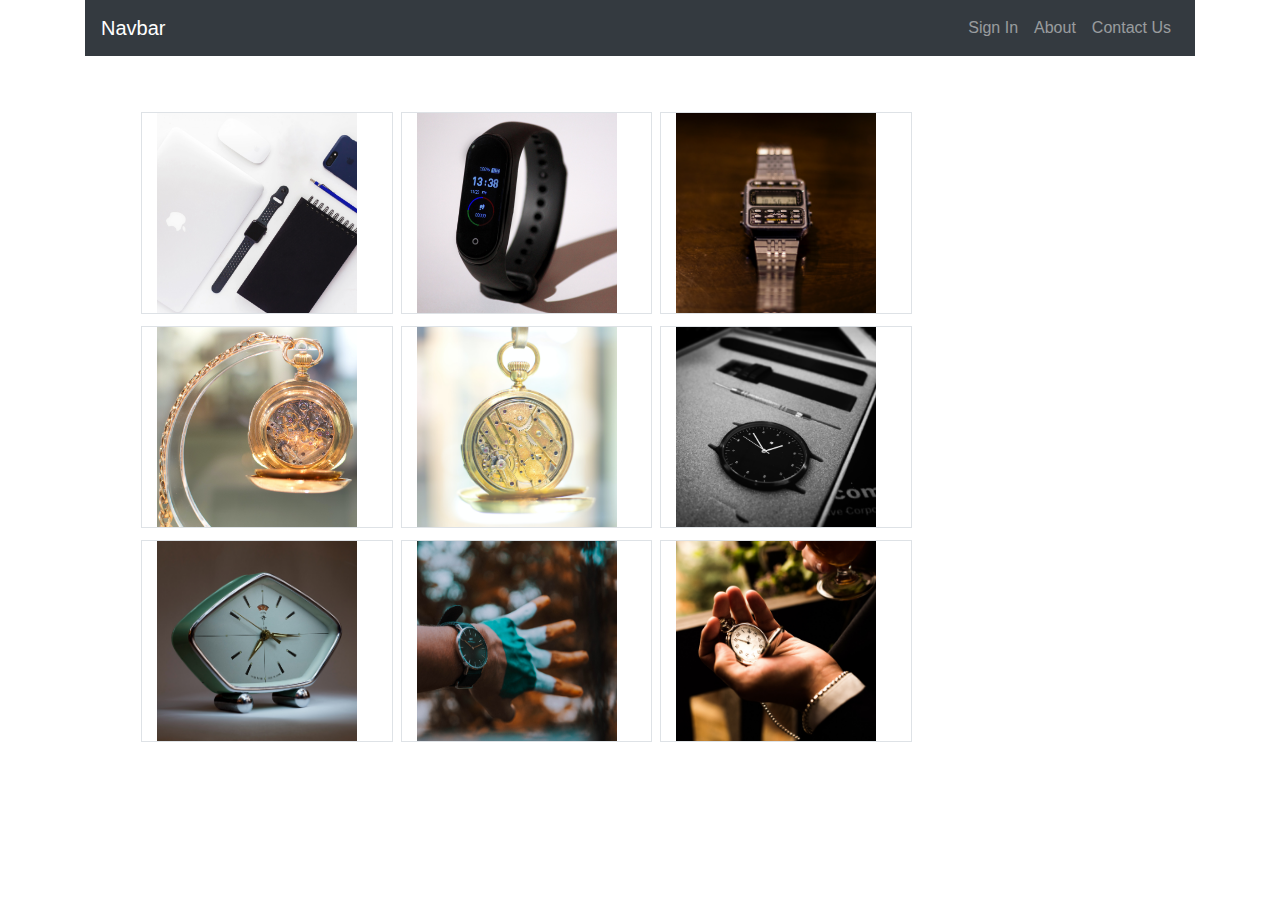
==== product.html @ 45e889b8 "initial-changes" ====
<!-- https://getbootstrap.com/docs/4.5/utilities/colors/ -->
<!DOCTYPE html>
<html lang="en">
  <head>
    <meta charset="UTF-8" />
    <meta name="viewport" content="width=device-width, initial-scale=1.0" />

    <link
      rel="stylesheet"
      href="https://stackpath.bootstrapcdn.com/bootstrap/4.5.2/css/bootstrap.min.css"
      integrity="sha384-JcKb8q3iqJ61gNV9KGb8thSsNjpSL0n8PARn9HuZOnIxN0hoP+VmmDGMN5t9UJ0Z"
      crossorigin="anonymous"
    />

    <link rel="stylesheet" href="styles.css" />
    <style>
      img {
        width: 200px;
        height: 200px;
      }
    </style>
  </head>
  <body>
    <div class="container">
      <nav class="navbar navbar-expand-lg navbar-dark bg-dark sticky-top">
        <a class="navbar-brand" href="#">Navbar</a>
        <button
          class="navbar-toggler"
          type="button"
          data-toggle="collapse"
          data-target="#navbarNavDropdown"
          aria-controls="navbarNavDropdown"
          aria-expanded="false"
          aria-label="Toggle navigation"
        >
          <span class="navbar-toggler-icon"></span>
        </button>
        <div class="collapse navbar-collapse" id="navbarNavDropdown">
          <ul class="navbar-nav ml-auto">
            <li class="nav-item">
              <a class="nav-link" href="#">Sign In</a>
            </li>
            <li class="nav-item">
              <a class="nav-link" href="#">About</a>
            </li>
            <li class="nav-item">
              <a class="nav-link" href="#">Contact Us</a>
            </li>
          </ul>
        </div>
      </nav>
      <div class="container p-5" id="product-section">
        <div class="row m-1" id="row1">
          <div class="col-md-3 border m-1">
            <img src="./img/product1.jpg" alt="Italian Trulli" />
          </div>
          <div class="col-md-3 border m-1">
            <img src="./img/product2.jpg" alt="Italian Trulli" />
          </div>
          <div class="col-md-3 border m-1">
            <img src="/img/product3.jpg" alt="Italian Trulli" />
          </div>
        </div>
        <div class="row m-1">
          <div class="col-md-3 border m-1">
            <img src="./img/product4.jpg" alt="Italian Trulli" />
          </div>
          <div class="col-md-3 border m-1">
            <img src="./img/product5.jpg" alt="Italian Trulli" />
          </div>
          <div class="col-md-3 border m-1">
            <img src="./img/product6.jpg" alt="Italian Trulli" />
          </div>
        </div>
        <div class="row m-1">
          <div class="col-md-3 border m-1">
            <img src="./img/product7.jpg" alt="Italian Trulli" />
          </div>
          <div class="col-md-3 border m-1">
            <img src="./img/product8.jpg" alt="Italian Trulli" />
          </div>
          <div class="col-md-3 border m-1">
            <img src="./img/product9.jpg" alt="Italian Trulli" />
          </div>
        </div>
        <!-- end row -->
      </div>
    </div>
    <script
      src="https://code.jquery.com/jquery-3.5.1.slim.min.js"
      integrity="sha384-DfXdz2htPH0lsSSs5nCTpuj/zy4C+OGpamoFVy38MVBnE+IbbVYUew+OrCXaRkfj"
      crossorigin="anonymous"
    ></script>
    <script
      src="https://cdn.jsdelivr.net/npm/popper.js@1.16.1/dist/umd/popper.min.js"
      integrity="sha384-9/reFTGAW83EW2RDu2S0VKaIzap3H66lZH81PoYlFhbGU+6BZp6G7niu735Sk7lN"
      crossorigin="anonymous"
    ></script>
    <script
      src="https://stackpath.bootstrapcdn.com/bootstrap/4.5.2/js/bootstrap.min.js"
      integrity="sha384-B4gt1jrGC7Jh4AgTPSdUtOBvfO8shuf57BaghqFfPlYxofvL8/KUEfYiJOMMV+rV"
      crossorigin="anonymous"
    ></script>
  </body>
</html>
---- styles.css ----
/* .card {
  width: 500px;
} */
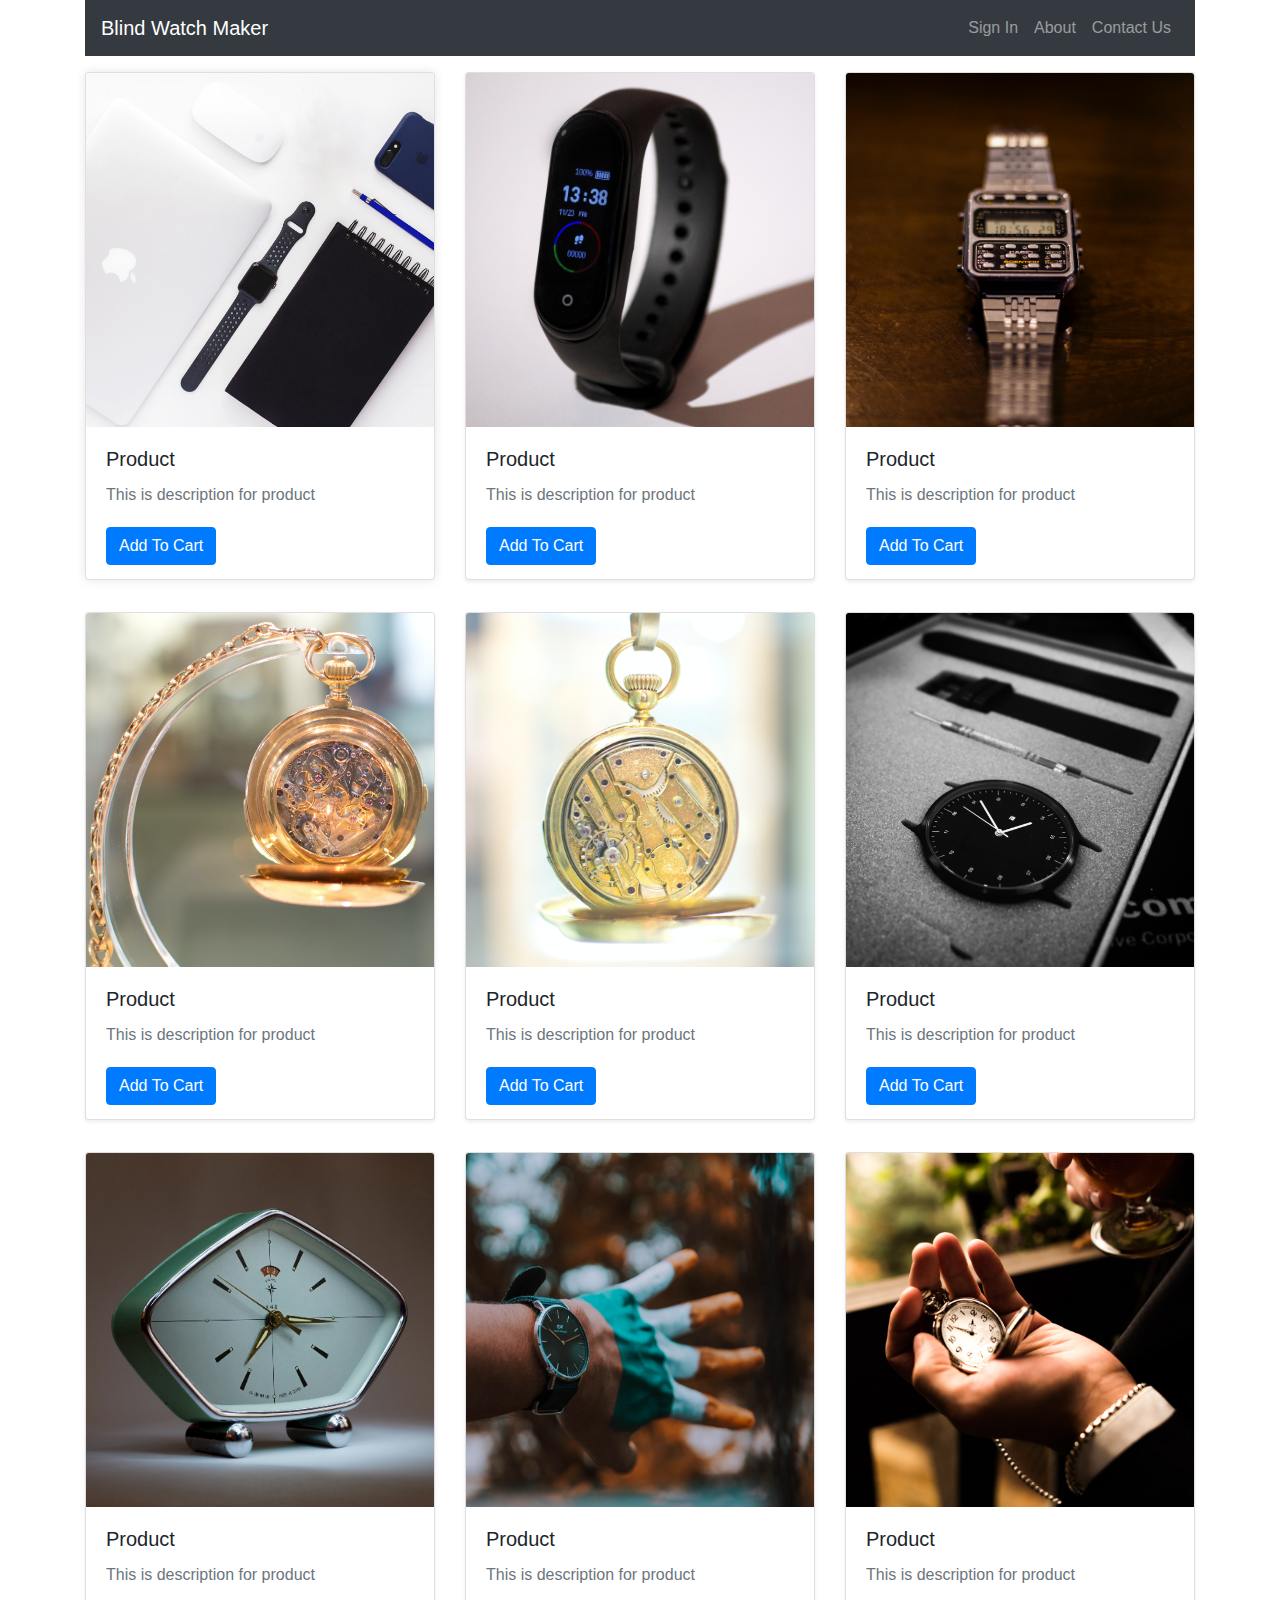
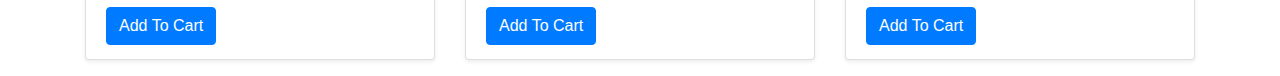
==== commit 81f06085: "Draft 1" ====
--- a/product.html
+++ b/product.html
@@ -4,7 +4,7 @@
   <head>
     <meta charset="UTF-8" />
     <meta name="viewport" content="width=device-width, initial-scale=1.0" />
-
+    <title>Using HTML</title>
     <link
       rel="stylesheet"
       href="https://stackpath.bootstrapcdn.com/bootstrap/4.5.2/css/bootstrap.min.css"
@@ -14,15 +14,227 @@
 
     <link rel="stylesheet" href="styles.css" />
     <style>
+      .card {
+        height: 100%;
+        box-shadow: 0px 0px 11px #0000001a;
+      }
+      /* box-shadow: 0px 0px 11px #0000001A; */
       img {
-        width: 200px;
-        height: 200px;
+        height: 70%;
       }
     </style>
   </head>
   <body>
     <div class="container">
-      <nav class="navbar navbar-expand-lg navbar-dark bg-dark sticky-top">
+      <div class="row-12">
+        <div class="col p-0">
+          <nav class="navbar navbar-expand-md navbar-dark bg-dark sticky-top">
+            <a class="navbar-brand" href="#">Blind Watch Maker</a>
+            <button
+              class="navbar-toggler"
+              type="button"
+              data-toggle="collapse"
+              data-target="#navbarNavDropdown"
+              aria-controls="navbarNavDropdown"
+              aria-expanded="false"
+              aria-label="Toggle navigation"
+            >
+              <span class="navbar-toggler-icon"></span>
+            </button>
+            <div class="collapse navbar-collapse" id="navbarNavDropdown">
+              <ul class="navbar-nav ml-auto">
+                <li class="nav-item">
+                  <a class="nav-link" href="#">Sign In</a>
+                </li>
+                <li class="nav-item">
+                  <a class="nav-link" href="#">About</a>
+                </li>
+                <li class="nav-item">
+                  <a class="nav-link" href="#">Contact Us</a>
+                </li>
+              </ul>
+            </div>
+          </nav>
+          <!-- End of Nav Bar -->
+        </div>
+      </div>
+      <!-- Row 1 -->
+      <div class="row">
+        <!-- Row 1Col 1 -->
+        <div class="col mt-3 mb-3 col-md-4">
+          <div class="card">
+            <img
+              src="./img/product1.jpg"
+              class="card-img-top productImage"
+              alt="..."
+            />
+            <div class="card-body">
+              <h5 class="card-title">Product</h5>
+              <p class="card-text text-muted">
+                This is description for product
+              </p>
+              <button type="button" class="btn btn-primary mt-1">
+                Add To Cart
+              </button>
+            </div>
+          </div>
+        </div>
+        <!-- Row 1Col 2 -->
+        <div class="col mt-3 mb-3 col-md-4">
+          <div class="card shadow-sm">
+            <img
+              src="./img/product2.jpg"
+              class="card-img-top productImage"
+              alt="..."
+            />
+            <div class="card-body">
+              <h5 class="card-title">Product</h5>
+              <p class="card-text text-muted">
+                This is description for product
+              </p>
+              <button type="button" class="btn btn-primary mt-1">
+                Add To Cart
+              </button>
+            </div>
+          </div>
+        </div>
+        <!--Row 1 Col 3 -->
+        <div class="col mt-3 mb-3 col-md-4">
+          <div class="card shadow-sm">
+            <img
+              src="./img/product3.jpg"
+              class="card-img-top productImage"
+              alt="..."
+            />
+            <div class="card-body">
+              <h5 class="card-title">Product</h5>
+              <p class="card-text text-muted">
+                This is description for product
+              </p>
+              <button type="button" class="btn btn-primary mt-1">
+                Add To Cart
+              </button>
+            </div>
+          </div>
+        </div>
+      <!-- Row 2 -->
+        <!-- Row 2 Col 1 -->
+        <div class="col mt-3 mb-3 col-md-4">
+          <div class="card shadow-sm">
+            <img
+              src="./img/product4.jpg"
+              class="card-img-top productImage"
+              alt="..."
+            />
+            <div class="card-body">
+              <h5 class="card-title">Product</h5>
+              <p class="card-text text-muted">
+                This is description for product
+              </p>
+              <button type="button" class="btn btn-primary mt-1">
+                Add To Cart
+              </button>
+            </div>
+          </div>
+        </div>
+        <!-- Row 2 Col 2 -->
+        <div class="col mt-3 mb-3 col-md-4">
+          <div class="card shadow-sm">
+            <img
+              src="./img/product5.jpg"
+              class="card-img-top productImage"
+              alt="..."
+            />
+            <div class="card-body">
+              <h5 class="card-title">Product</h5>
+              <p class="card-text text-muted">
+                This is description for product
+              </p>
+              <button type="button" class="btn btn-primary mt-1">
+                Add To Cart
+              </button>
+            </div>
+          </div>
+        </div>
+        <!-- Row 2 Col 3 -->
+        <div class="col mt-3 mb-3 col-md-4">
+          <div class="card shadow-sm">
+            <img
+              src="./img/product6.jpg"
+              class="card-img-top productImage"
+              alt="..."
+            />
+            <div class="card-body">
+              <h5 class="card-title">Product</h5>
+              <p class="card-text text-muted">
+                This is description for product
+              </p>
+              <button type="button" class="btn btn-primary mt-1">
+                Add To Cart
+              </button>
+            </div>
+          </div>
+        </div>
+        <!-- Row 3 -->
+        <!-- Row 3 Col 1 -->
+        <div class="col mt-3 mb-3 col-md-4">
+          <div class="card shadow-sm">
+            <img
+              src="./img/product7.jpg"
+              class="card-img-top productImage"
+              alt="..."
+            />
+            <div class="card-body">
+              <h5 class="card-title">Product</h5>
+              <p class="card-text text-muted">
+                This is description for product
+              </p>
+              <button type="button" class="btn btn-primary mt-1">
+                Add To Cart
+              </button>
+            </div>
+          </div>
+        </div>
+        <!-- Row 3 Col 2 -->
+        <div class="col mt-3 mb-3 col-md-4">
+          <div class="card shadow-sm">
+            <img
+              src="./img/product8.jpg"
+              class="card-img-top productImage"
+              alt="..."
+            />
+            <div class="card-body">
+              <h5 class="card-title">Product</h5>
+              <p class="card-text text-muted">
+                This is description for product
+              </p>
+              <button type="button" class="btn btn-primary mt-1">
+                Add To Cart
+              </button>
+            </div>
+          </div>
+        </div>
+        <!-- Row 3 Col 3 -->
+        <div class="col mt-3 mb-3 col-md-4">
+          <div class="card shadow-sm">
+            <img
+              src="./img/product9.jpg"
+              class="card-img-top productImage"
+              alt="..."
+            />
+            <div class="card-body">
+              <h5 class="card-title">Product</h5>
+              <p class="card-text text-muted">
+                This is description for product
+              </p>
+              <button type="button" class="btn btn-primary mt-1">
+                Add To Cart
+              </button>
+            </div>
+          </div>
+        </div>
+      </div>
+    <!-- <nav class="navbar navbar-expand-md navbar-dark bg-dark sticky-top">
         <a class="navbar-brand" href="#">Navbar</a>
         <button
           class="navbar-toggler"
@@ -48,44 +260,249 @@
             </li>
           </ul>
         </div>
-      </nav>
-      <div class="container p-5" id="product-section">
-        <div class="row m-1" id="row1">
-          <div class="col-md-3 border m-1">
-            <img src="./img/product1.jpg" alt="Italian Trulli" />
-          </div>
-          <div class="col-md-3 border m-1">
-            <img src="./img/product2.jpg" alt="Italian Trulli" />
-          </div>
-          <div class="col-md-3 border m-1">
-            <img src="/img/product3.jpg" alt="Italian Trulli" />
-          </div>
-        </div>
-        <div class="row m-1">
-          <div class="col-md-3 border m-1">
-            <img src="./img/product4.jpg" alt="Italian Trulli" />
-          </div>
-          <div class="col-md-3 border m-1">
-            <img src="./img/product5.jpg" alt="Italian Trulli" />
-          </div>
-          <div class="col-md-3 border m-1">
-            <img src="./img/product6.jpg" alt="Italian Trulli" />
-          </div>
-        </div>
-        <div class="row m-1">
-          <div class="col-md-3 border m-1">
-            <img src="./img/product7.jpg" alt="Italian Trulli" />
-          </div>
-          <div class="col-md-3 border m-1">
-            <img src="./img/product8.jpg" alt="Italian Trulli" />
-          </div>
-          <div class="col-md-3 border m-1">
-            <img src="./img/product9.jpg" alt="Italian Trulli" />
-          </div>
-        </div>
-        <!-- end row -->
+      </nav> -->
+    <!-- Nav bar ends -->
+    <!-- Products Start -->
+    <!-- <div class="p-5 d-flex justify-content-between">
+        <div>
+          <div class="row justify-content-between m-1" id="row1">
+            <div class="col-md-4 productCard">
+              <img src="./img/product1.jpg" alt="Italian Trulli" />
+              <button type="button" class="btn btn-primary mt-1">
+                Add To Cart
+              </button>
+            </div>
+            <div class="col-md-4 productCard">
+              <img src="./img/product2.jpg" alt="Italian Trulli" />
+              <button type="button" class="btn btn-primary mt-1">
+                Add To Cart
+              </button>
+            </div>
+            <div class="col-md-4 productCard">
+              <img src="/img/product3.jpg" alt="Italian Trulli" />
+
+              <button type="button" class="btn btn-primary mt-1">
+                Add To Cart
+              </button>
+            </div>
+          </div>
+          <div class="row justify-content-between m-1">
+            <div class="col-md-4 productCard">
+              <img src="./img/product4.jpg" alt="Italian Trulli" />
+              <button type="button" class="btn btn-primary mt-1">
+                Add To Cart
+              </button>
+            </div>
+            <div class="col-md-4 productCard">
+              <img src="./img/product5.jpg" alt="Italian Trulli" />
+              <button type="button" class="btn btn-primary mt-1">
+                Add To Cart
+              </button>
+            </div>
+            <div class="col-md-4 productCard">
+              <img src="./img/product6.jpg" alt="Italian Trulli" />
+              <button type="button" class="btn btn-primary mt-1">
+                Add To Cart
+              </button>
+            </div>
+          </div>
+          <div class="row justify-content-between m-1">
+            <div class="col-md-4 productCard">
+              <img src="./img/product7.jpg" alt="Italian Trulli" />
+              <button type="button" class="btn btn-primary mt-1">
+                Add To Cart
+              </button>
+            </div>
+            <div class="col-md-4 productCard">
+              <img src="./img/product8.jpg" alt="Italian Trulli" />
+              <button type="button" class="btn btn-primary mt-1">
+                Add To Cart
+              </button>
+            </div>
+            <div class="col-md-4 productCard">
+              <img src="./img/product9.jpg" alt="Italian Trulli" />
+              <button type="button" class="btn btn-primary mt-1">
+                Add To Cart
+              </button>
+            </div>
+          </div>
+        </div>
+      </div> -->
+    <!-- THIS IS ANOTHER VERSION -->
+    <!-- <div class="row">
+        <div class="col mb-4">
+          <div class="card">
+            <img
+              src="./img/product1.jpg"
+              class="card-img-top productImage"
+              alt="..."
+            />
+            <div class="card-body">
+              <h5 class="card-title">Product</h5>
+              <p class="card-text text-muted">
+                This is description for product
+              </p>
+              <button type="button" class="btn btn-primary mt-1">
+                Add To Cart
+              </button>
+            </div>
+          </div>
+        </div>
+
+        <div class="col mb-4">
+          <div class="card">
+            <img
+              src="./img/product2.jpg"
+              class="card-img-top productImage"
+              alt="..."
+            />
+            <div class="card-body">
+              <h5 class="card-title">Product</h5>
+              <p class="card-text text-muted">
+                This is description for product
+              </p>
+              <button type="button" class="btn btn-primary mt-1">
+                Add To Cart
+              </button>
+            </div>
+          </div>
+        </div>
+
+        <div class="col mb-4">
+          <div class="card">
+            <img
+              src="./img/product3.jpg"
+              class="card-img-top productImage"
+              alt="..."
+            />
+            <div class="card-body">
+              <h5 class="card-title">Product</h5>
+              <p class="card-text text-muted">
+                This is description for product
+              </p>
+              <button type="button" class="btn btn-primary mt-1">
+                Add To Cart
+              </button>
+            </div>
+          </div>
+        </div>
+
+        <div class="col mb-4">
+          <div class="card">
+            <img
+              src="./img/product4.jpg"
+              class="card-img-top productImage"
+              alt="..."
+            />
+            <div class="card-body">
+              <h5 class="card-title">Product</h5>
+              <p class="card-text text-muted">
+                This is description for product
+              </p>
+              <button type="button" class="btn btn-primary mt-1">
+                Add To Cart
+              </button>
+            </div>
+          </div>
+        </div>
+
+        <div class="col mb-4">
+          <div class="card">
+            <img
+              src="./img/product5.jpg"
+              class="card-img-top productImage"
+              alt="..."
+            />
+            <div class="card-body">
+              <h5 class="card-title">Product</h5>
+              <p class="card-text text-muted">
+                This is description for product
+              </p>
+              <button type="button" class="btn btn-primary mt-1">
+                Add To Cart
+              </button>
+            </div>
+          </div>
+        </div>
+
+        <div class="col mb-4">
+          <div class="card">
+            <img
+              src="./img/product6.jpg"
+              class="card-img-top productImage"
+              alt="..."
+            />
+            <div class="card-body">
+              <h5 class="card-title">Product</h5>
+              <p class="card-text text-muted">
+                This is description for product
+              </p>
+              <button type="button" class="btn btn-primary mt-1">
+                Add To Cart
+              </button>
+            </div>
+          </div>
+        </div>
+
+        <div class="col mb-4">
+          <div class="card">
+            <img
+              src="./img/product7.jpg"
+              class="card-img-top productImage"
+              alt="..."
+            />
+            <div class="card-body">
+              <h5 class="card-title">Product</h5>
+              <p class="card-text text-muted">
+                This is description for product
+              </p>
+              <button type="button" class="btn btn-primary mt-1">
+                Add To Cart
+              </button>
+            </div>
+          </div>
+        </div>
+
+        <div class="col mb-4">
+          <div class="card">
+            <img
+              src="./img/product8.jpg"
+              class="card-img-top productImage"
+              alt="..."
+            />
+            <div class="card-body">
+              <h5 class="card-title">Product</h5>
+              <p class="card-text text-muted">
+                This is description for product
+              </p>
+              <button type="button" class="btn btn-primary mt-1">
+                Add To Cart
+              </button>
+            </div>
+          </div>
+        </div>
+
+        <div class="col mb-4">
+          <div class="card">
+            <img
+              src="./img/product9.jpg"
+              class="card-img-top productImage"
+              alt="..."
+            />
+            <div class="card-body">
+              <h5 class="card-title">Product</h5>
+              <p class="card-text text-muted">
+                This is description for product
+              </p>
+              <button type="button" class="btn btn-primary mt-1">
+                Add To Cart
+              </button>
+            </div>
+          </div>
+        </div>
       </div>
-    </div>
+    </div> -->
+
     <script
       src="https://code.jquery.com/jquery-3.5.1.slim.min.js"
       integrity="sha384-DfXdz2htPH0lsSSs5nCTpuj/zy4C+OGpamoFVy38MVBnE+IbbVYUew+OrCXaRkfj"
